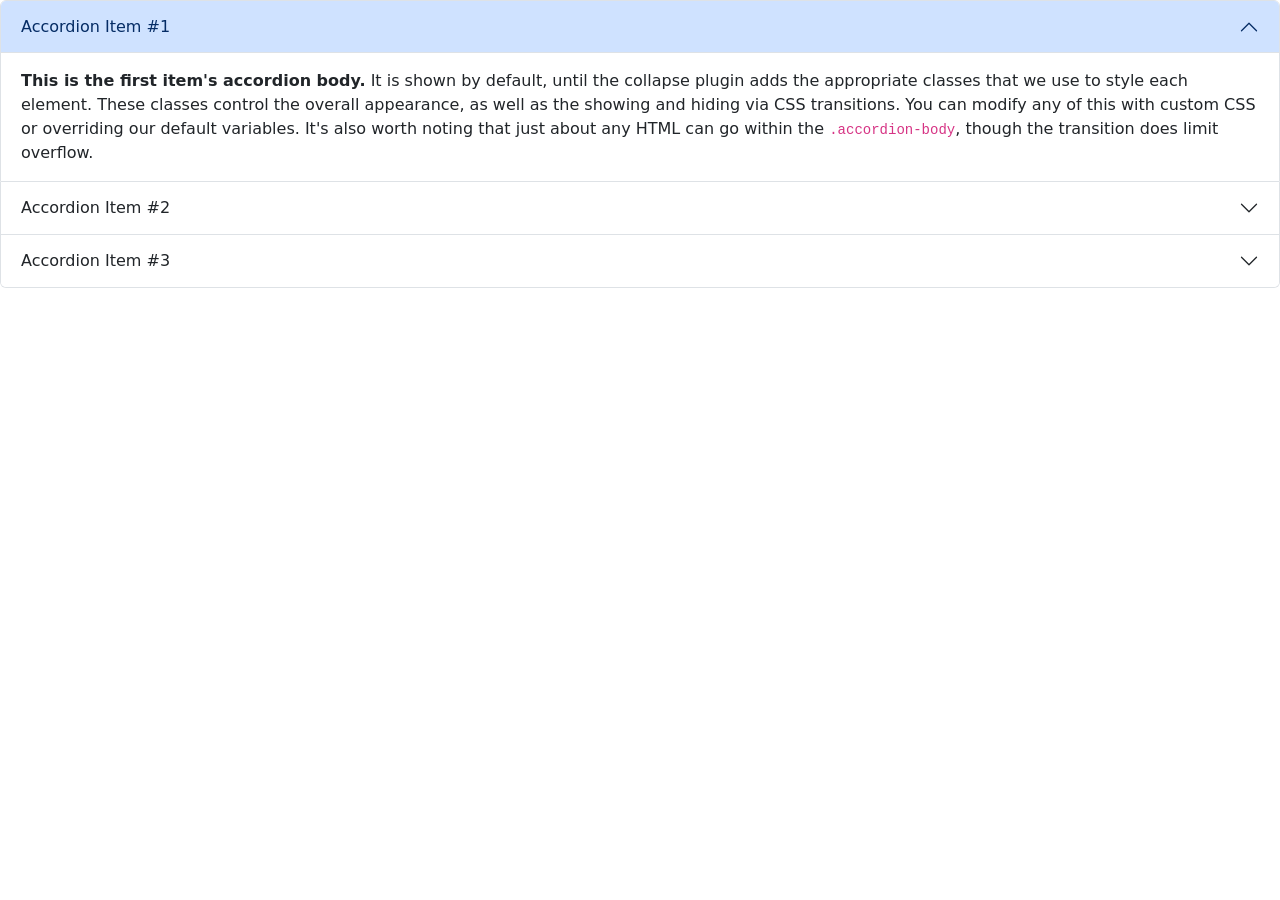
==== prueba.html @ ea3a2c5c "o" ====
<!DOCTYPE html>
<html lang="en">
<head>
    <meta charset="UTF-8">
    <meta name="viewport" content="width=device-width, initial-scale=1.0">
    <title>Document</title>
    <link href="https://cdn.jsdelivr.net/npm/bootstrap@5.0.2/dist/css/bootstrap.min.css" rel="stylesheet" integrity="sha384-EVSTQN3/azprG1Anm3QDgpJLIm9Nao0Yz1ztcQTwFspd3yD65VohhpuuCOmLASjC" crossorigin="anonymous">
    <script src="https://cdn.jsdelivr.net/npm/bootstrap@5.0.2/dist/js/bootstrap.bundle.min.js" integrity="sha384-MrcW6ZMFYlzcLA8Nl+NtUVF0sA7MsXsP1UyJoMp4YLEuNSfAP+JcXn/tWtIaxVXM" crossorigin="anonymous"></script>
     <style>
          .columna {
            background-color: rgba(210, 44, 207, 0.851);
            color:white;
            font-size: 30px;
            border: 2px solid rgb(23, 156, 5);
        }
    </style>
</head>
<body>
    <div class="accordion" id="accordionExample">
        <div class="accordion-item">
          <h2 class="accordion-header" id="headingOne">
            <button class="accordion-button" type="button" data-bs-toggle="collapse" data-bs-target="#collapseOne" aria-expanded="true" aria-controls="collapseOne">
              Accordion Item #1
            </button>
          </h2>
          <div id="collapseOne" class="accordion-collapse collapse show" aria-labelledby="headingOne" data-bs-parent="#accordionExample">
            <div class="accordion-body">
              <strong>This is the first item's accordion body.</strong> It is shown by default, until the collapse plugin adds the appropriate classes that we use to style each element. These classes control the overall appearance, as well as the showing and hiding via CSS transitions. You can modify any of this with custom CSS or overriding our default variables. It's also worth noting that just about any HTML can go within the <code>.accordion-body</code>, though the transition does limit overflow.
            </div>
          </div>
        </div>
        <div class="accordion-item">
          <h2 class="accordion-header" id="headingTwo">
            <button class="accordion-button collapsed" type="button" data-bs-toggle="collapse" data-bs-target="#collapseTwo" aria-expanded="false" aria-controls="collapseTwo">
              Accordion Item #2
            </button>
          </h2>
          <div id="collapseTwo" class="accordion-collapse collapse" aria-labelledby="headingTwo" data-bs-parent="#accordionExample">
            <div class="accordion-body">
              <strong>This is the second item's accordion body.</strong> It is hidden by default, until the collapse plugin adds the appropriate classes that we use to style each element. These classes control the overall appearance, as well as the showing and hiding via CSS transitions. You can modify any of this with custom CSS or overriding our default variables. It's also worth noting that just about any HTML can go within the <code>.accordion-body</code>, though the transition does limit overflow.
            </div>
          </div>
        </div>
        <div class="accordion-item">
          <h2 class="accordion-header" id="headingThree">
            <button class="accordion-button collapsed" type="button" data-bs-toggle="collapse" data-bs-target="#collapseThree" aria-expanded="false" aria-controls="collapseThree">
              Accordion Item #3
            </button>
          </h2>
          <div id="collapseThree" class="accordion-collapse collapse" aria-labelledby="headingThree" data-bs-parent="#accordionExample">
            <div class="accordion-body">
              <strong>This is the third item's accordion body.</strong> It is hidden by default, until the collapse plugin adds the appropriate classes that we use to style each element. These classes control the overall appearance, as well as the showing and hiding via CSS transitions. You can modify any of this with custom CSS or overriding our default variables. It's also worth noting that just about any HTML can go within the <code>.accordion-body</code>, though the transition does limit overflow.
            </div>
          </div>
        </div>
      </div>
   
</body>
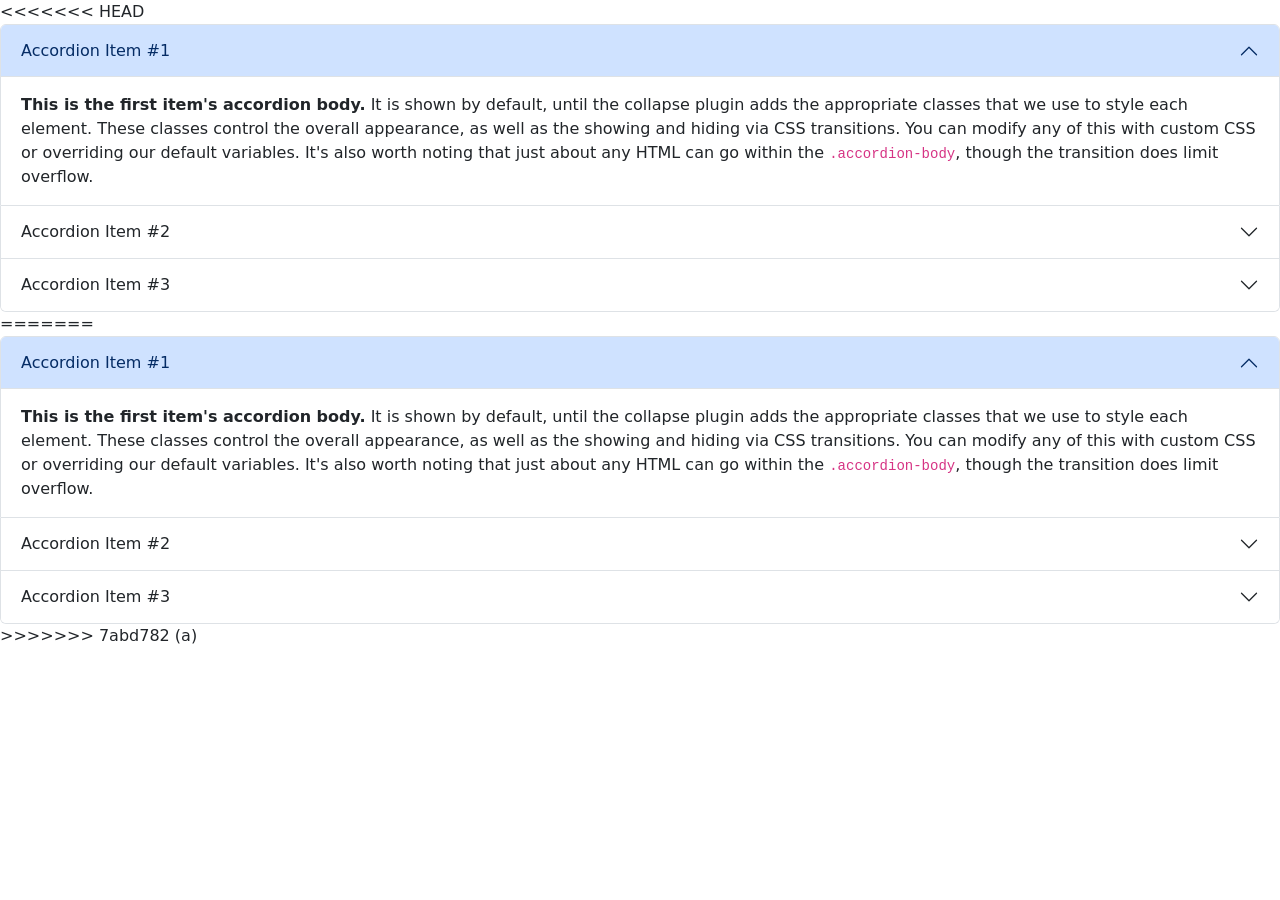
==== commit 828fc357: "a" ====
--- a/prueba.html
+++ b/prueba.html
@@ -1,3 +1,4 @@
+<<<<<<< HEAD
 <!DOCTYPE html>
 <html lang="en">
 <head>
@@ -56,3 +57,63 @@
       </div>
    
 </body>
+=======
+<!DOCTYPE html>
+<html lang="en">
+<head>
+    <meta charset="UTF-8">
+    <meta name="viewport" content="width=device-width, initial-scale=1.0">
+    <title>Document</title>
+    <link href="https://cdn.jsdelivr.net/npm/bootstrap@5.0.2/dist/css/bootstrap.min.css" rel="stylesheet" integrity="sha384-EVSTQN3/azprG1Anm3QDgpJLIm9Nao0Yz1ztcQTwFspd3yD65VohhpuuCOmLASjC" crossorigin="anonymous">
+    <script src="https://cdn.jsdelivr.net/npm/bootstrap@5.0.2/dist/js/bootstrap.bundle.min.js" integrity="sha384-MrcW6ZMFYlzcLA8Nl+NtUVF0sA7MsXsP1UyJoMp4YLEuNSfAP+JcXn/tWtIaxVXM" crossorigin="anonymous"></script>
+     <style>
+          .columna {
+            background-color: rgba(210, 44, 207, 0.851);
+            color:white;
+            font-size: 30px;
+            border: 2px solid rgb(23, 156, 5);
+        }
+    </style>
+</head>
+<body>
+    <div class="accordion" id="accordionExample">
+        <div class="accordion-item">
+          <h2 class="accordion-header" id="headingOne">
+            <button class="accordion-button" type="button" data-bs-toggle="collapse" data-bs-target="#collapseOne" aria-expanded="true" aria-controls="collapseOne">
+              Accordion Item #1
+            </button>
+          </h2>
+          <div id="collapseOne" class="accordion-collapse collapse show" aria-labelledby="headingOne" data-bs-parent="#accordionExample">
+            <div class="accordion-body">
+              <strong>This is the first item's accordion body.</strong> It is shown by default, until the collapse plugin adds the appropriate classes that we use to style each element. These classes control the overall appearance, as well as the showing and hiding via CSS transitions. You can modify any of this with custom CSS or overriding our default variables. It's also worth noting that just about any HTML can go within the <code>.accordion-body</code>, though the transition does limit overflow.
+            </div>
+          </div>
+        </div>
+        <div class="accordion-item">
+          <h2 class="accordion-header" id="headingTwo">
+            <button class="accordion-button collapsed" type="button" data-bs-toggle="collapse" data-bs-target="#collapseTwo" aria-expanded="false" aria-controls="collapseTwo">
+              Accordion Item #2
+            </button>
+          </h2>
+          <div id="collapseTwo" class="accordion-collapse collapse" aria-labelledby="headingTwo" data-bs-parent="#accordionExample">
+            <div class="accordion-body">
+              <strong>This is the second item's accordion body.</strong> It is hidden by default, until the collapse plugin adds the appropriate classes that we use to style each element. These classes control the overall appearance, as well as the showing and hiding via CSS transitions. You can modify any of this with custom CSS or overriding our default variables. It's also worth noting that just about any HTML can go within the <code>.accordion-body</code>, though the transition does limit overflow.
+            </div>
+          </div>
+        </div>
+        <div class="accordion-item">
+          <h2 class="accordion-header" id="headingThree">
+            <button class="accordion-button collapsed" type="button" data-bs-toggle="collapse" data-bs-target="#collapseThree" aria-expanded="false" aria-controls="collapseThree">
+              Accordion Item #3
+            </button>
+          </h2>
+          <div id="collapseThree" class="accordion-collapse collapse" aria-labelledby="headingThree" data-bs-parent="#accordionExample">
+            <div class="accordion-body">
+              <strong>This is the third item's accordion body.</strong> It is hidden by default, until the collapse plugin adds the appropriate classes that we use to style each element. These classes control the overall appearance, as well as the showing and hiding via CSS transitions. You can modify any of this with custom CSS or overriding our default variables. It's also worth noting that just about any HTML can go within the <code>.accordion-body</code>, though the transition does limit overflow.
+            </div>
+          </div>
+        </div>
+      </div>
+   
+</body>
+>>>>>>> 7abd782 (a)
